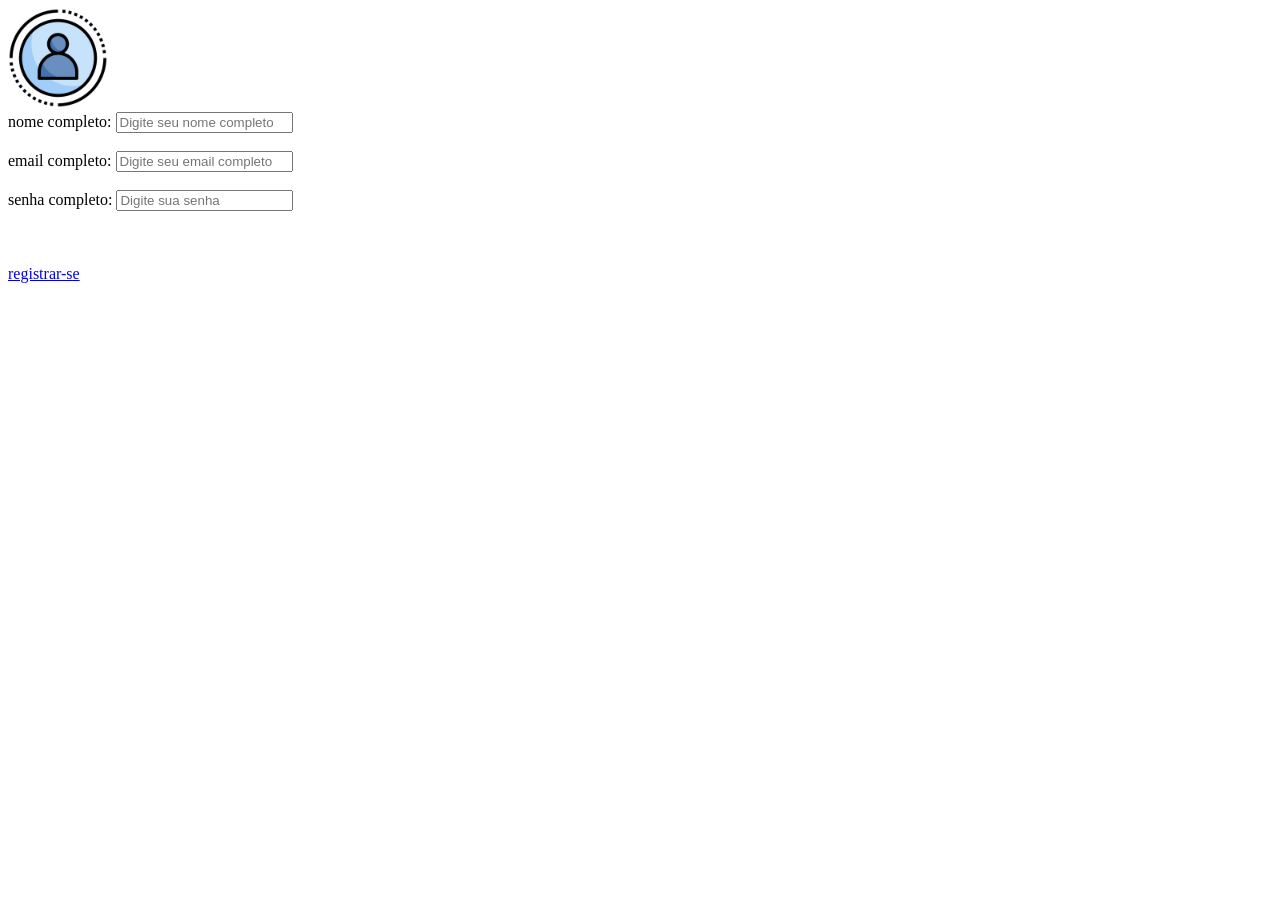
==== cadastro.html @ ecf51a04 "projeto finalizado" ====
<!DOCTYPE html>
<html lang="en">
<head>
    <meta charset="UTF-8">
    <meta name="viewport" content="width=device-width, initial-scale=1.0">
    <title>Document</title>
</head>
<body>
     <header>
        <img src="assets/images/image-removebg-preview.png" alt="logo do sistema" width="100" >
    </header>
    <form method="get" action="cadastro.html">
        
       <label for="Nome">nome completo:</label>
       <input type="text" nome="nome_completo" id="nome_completo" placeholder="Digite seu nome completo">
       <br><br>

       <label for="email">email completo:</label>
       <input type="text" nome="email_completo" id="email_completo" placeholder="Digite seu email completo">
       <br><br>
       
       <label for="senha">senha completo:</label>
       <input type="text" nome="senha_completo" id="senha_completo" placeholder="Digite sua senha " minlength="8">
       <br><br>

       <br><br>
       <a href="http://127.0.0.1:5500/index.html">registrar-se</a> 

       
</body>
</html>
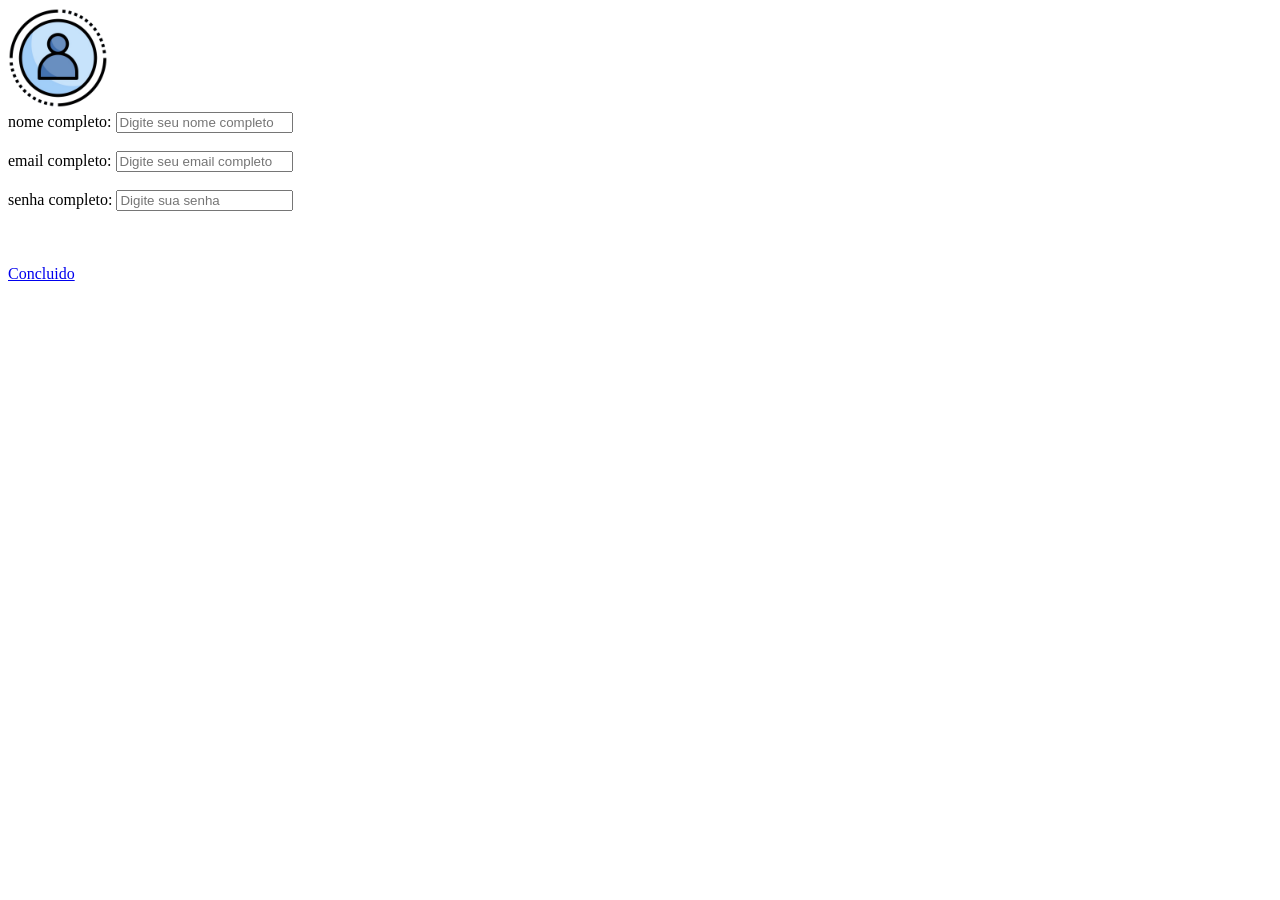
==== commit 581be565: "dashboard cabando" ====
--- a/cadastro.html
+++ b/cadastro.html
@@ -24,7 +24,7 @@
        <br><br>
 
        <br><br>
-       <a href="http://127.0.0.1:5500/index.html">registrar-se</a> 
+       <a href="http://127.0.0.1:5500/index.html">Concluido</a> 
 
        
 </body>
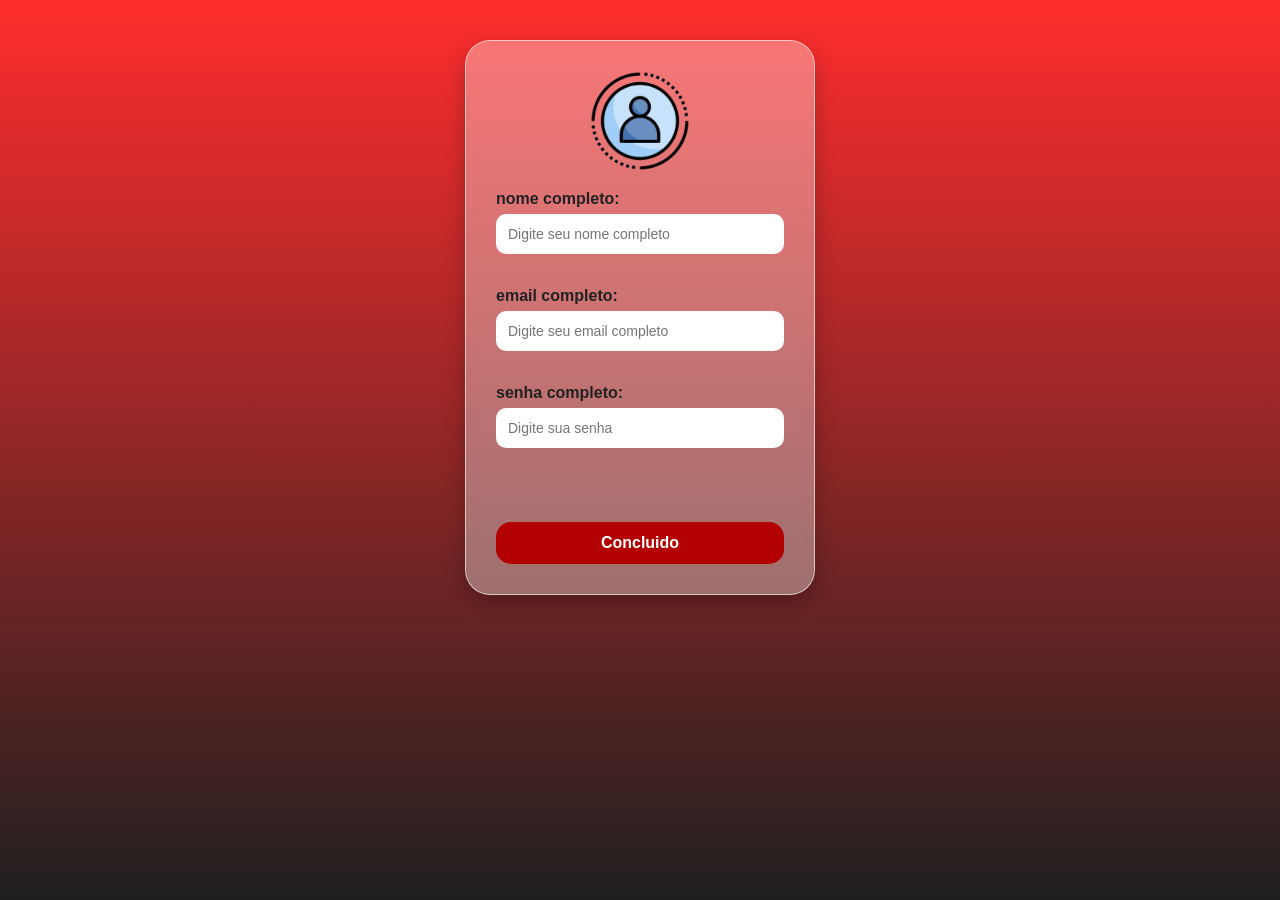
==== commit 1ded811c: "atualizaçoes cadastro" ====
--- a/cadastro.html
+++ b/cadastro.html
@@ -4,13 +4,12 @@
     <meta charset="UTF-8">
     <meta name="viewport" content="width=device-width, initial-scale=1.0">
     <title>Document</title>
+    <link rel="stylesheet" href="assets/css/cadastro.css">
 </head>
 <body>
-     <header>
-        <img src="assets/images/image-removebg-preview.png" alt="logo do sistema" width="100" >
-    </header>
     <form method="get" action="cadastro.html">
-        
+       <img src="assets/images/image-removebg-preview.png" alt="logo do sistema" width="100" >
+    
        <label for="Nome">nome completo:</label>
        <input type="text" nome="nome_completo" id="nome_completo" placeholder="Digite seu nome completo">
        <br><br>
--- a/assets/css/cadastro.css
+++ b/assets/css/cadastro.css
@@ -0,0 +1,105 @@
+* {
+    margin: 0;
+    padding: 0;
+    box-sizing: border-box;
+}
+
+body {
+    font-family: Arial, Helvetica, sans-serif;
+    background: linear-gradient(to bottom, #ff2d2d, #1f1f1f);
+    display: flex;
+    flex-direction: column;
+    align-items: center;
+    min-height: 100vh;
+    padding: 40px 20px;
+}
+
+/* Logo */
+header {
+    margin-bottom: 20px;
+}
+
+header img {
+    width: 100px;
+    height: auto;
+}
+
+/* Formulário */
+form {
+    background: rgba(255, 255, 255, 0.35);
+    width: 350px;
+    padding: 30px;
+    border-radius: 25px;
+    text-align: center;
+    border: 1px solid rgba(255, 255, 255, 0.6);
+    box-shadow: 0 8px 20px rgba(0, 0, 0, 0.25);
+    backdrop-filter: blur(5px);
+}
+
+/* Labels */
+label {
+    display: block;
+    text-align: left;
+    margin-top: 15px;
+    margin-bottom: 6px;
+    color: #222;
+    font-weight: bold;
+}
+
+/* Campos */
+input {
+    width: 100%;
+    padding: 12px;
+    border: none;
+    border-radius: 10px;
+    outline: none;
+    font-size: 14px;
+    background-color: white;
+}
+
+/* Efeito quando clicar no campo */
+input:focus {
+    box-shadow: 0 0 0 3px rgba(179, 0, 0, 0.3);
+}
+
+/* Link Concluído */
+a {
+    text-decoration: none;
+}
+
+a {
+    display: flex;
+    align-items: center;
+    justify-content: center;
+    margin-top: 20px;
+    padding: 12px;
+    border-radius: 15px;
+    background-color: #b30000;
+    color: white;
+    font-weight: bold;
+    transition: 0.2s;
+}
+
+/* Efeito do botão */
+a:hover {
+    background-color: #890000;
+
+    transform: scale(1.02);
+}
+
+/* Responsividade */
+@media (max-width: 500px) {
+
+    body {
+        padding: 20px;
+    }
+
+    form {
+        width: 100%;
+        max-width: 350px;
+    }
+
+    header img {
+        width: 80px;
+    }
+}
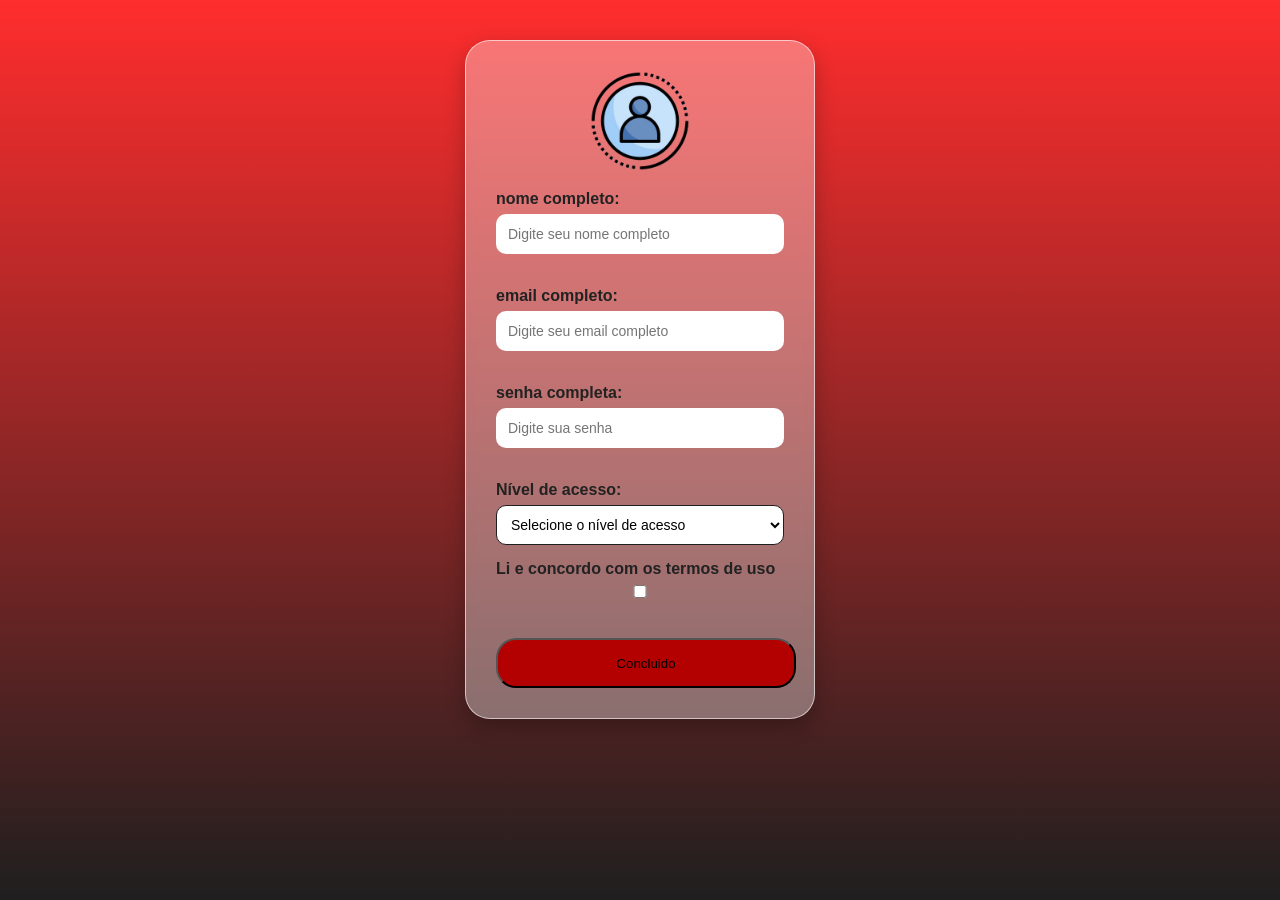
==== commit 1b566c34: "falta pouco" ====
--- a/cadastro.html
+++ b/cadastro.html
@@ -1,5 +1,5 @@
 <!DOCTYPE html>
-<html lang="en">
+<html lang="pt-BR">
 <head>
     <meta charset="UTF-8">
     <meta name="viewport" content="width=device-width, initial-scale=1.0">
@@ -7,23 +7,39 @@
     <link rel="stylesheet" href="assets/css/cadastro.css">
 </head>
 <body>
-    <form method="get" action="cadastro.html">
+    <form method="get" action="index.html">
        <img src="assets/images/image-removebg-preview.png" alt="logo do sistema" width="100" >
     
        <label for="Nome">nome completo:</label>
-       <input type="text" nome="nome_completo" id="nome_completo" placeholder="Digite seu nome completo">
+       <input type="text" nome="nome_completo" id="nome_completo" placeholder="Digite seu nome completo" required>
        <br><br>
 
        <label for="email">email completo:</label>
-       <input type="text" nome="email_completo" id="email_completo" placeholder="Digite seu email completo">
+       <input type="text" nome="email_completo" id="email_completo" placeholder="Digite seu email completo" required>
        <br><br>
        
-       <label for="senha">senha completo:</label>
-       <input type="text" nome="senha_completo" id="senha_completo" placeholder="Digite sua senha " minlength="8">
+       <label for="senha">senha completa:</label>
+       <input type="text" nome="senha_completo" id="senha_completo" placeholder="Digite sua senha " minlength="8" required  >
        <br><br>
 
+        <div class="Nivel">
+            <label for="nivel">Nível de acesso:</label>
+            <select name="nivel" id="nivel">
+                    <option value="" hidden>Selecione o nível de acesso</option>
+                    <option value="user">Usuário</option>
+                    <option value="admin">Administrador</option> 
+                </select>
+        </div>
+
+        <div class="termos">
+            <label for="termos">Li e concordo com os termos de uso</label>
+            <input type="checkbox" id="termos" required>
+        </div>
+
        <br><br>
-       <a href="http://127.0.0.1:5500/index.html">Concluido</a> 
+       <button type="submit">Concluido</button>
+
+    </form>
 
        
 </body>
--- a/assets/css/cadastro.css
+++ b/assets/css/cadastro.css
@@ -63,29 +63,37 @@
 }
 
 /* Link Concluído */
-a {
-    text-decoration: none;
+
+
+button {
+    display: center;
+    align-items: center;
+    justify-content: center;
+    margin-top: 0px;
+    padding: 12px;
+    height: 50px;
+    width: 300px;
+    border-radius:20px;
+    background-color: #b30000;
+  
+
 }
 
-a {
-    display: flex;
-    align-items: center;
-    justify-content: center;
-    margin-top: 20px;
-    padding: 12px;
-    border-radius: 15px;
-    background-color: #b30000;
-    color: white;
-    font-weight: bold;
-    transition: 0.2s;
+#nivel {
+    width: 100%;
+    padding: 10px;
+    border: none;
+    border-radius: 10px; 
+    outline: none;
+    font-size: 14px;
+    background-color: white;
+    border: #1f1f1f 1px solid;
 }
 
-/* Efeito do botão */
-a:hover {
-    background-color: #890000;
+#nivel:focus {
+    box-shadow: 0 0 0 3px rgba(179, 0, 0, 0.3);
+}
 
-    transform: scale(1.02);
-}
 
 /* Responsividade */
 @media (max-width: 500px) {
